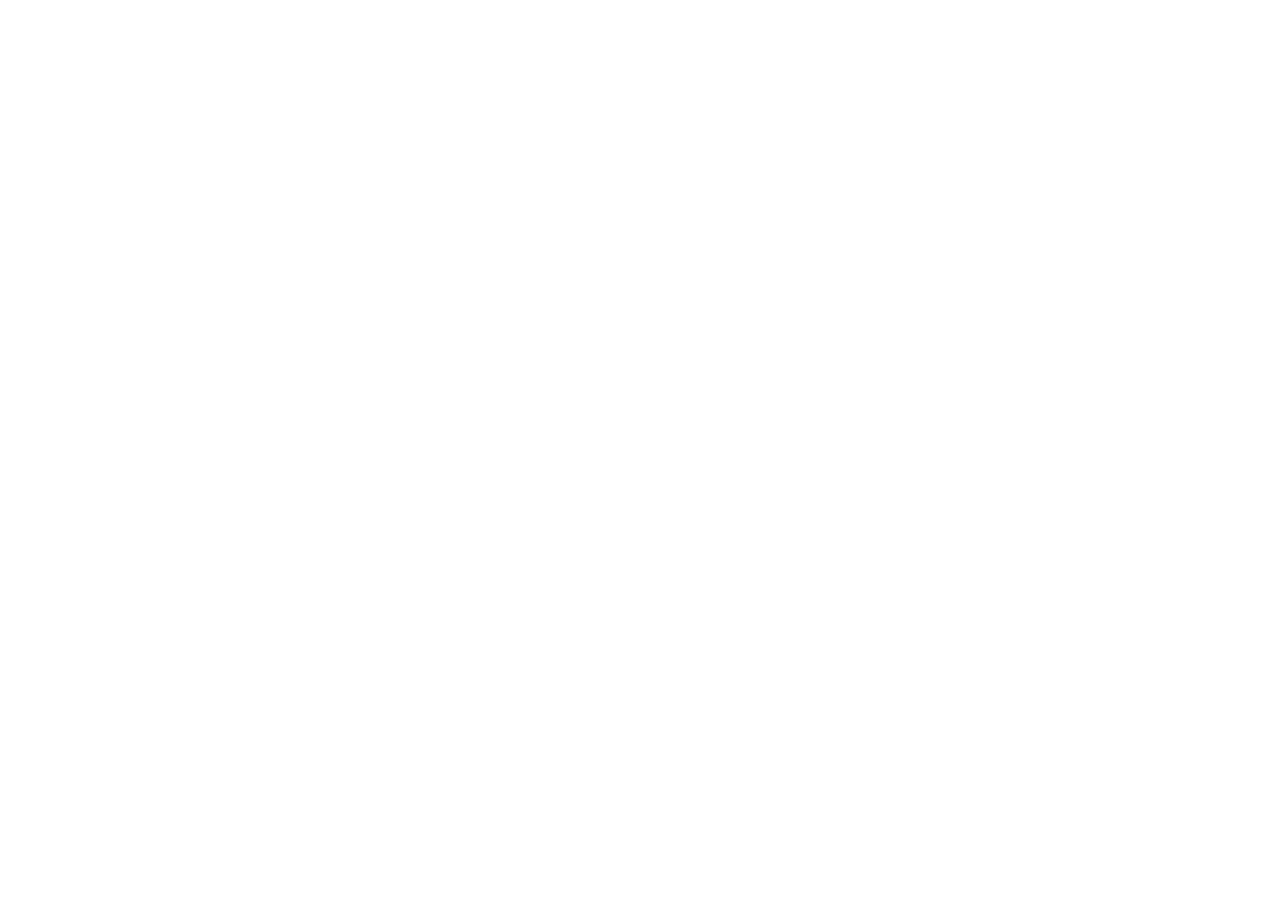
==== index.html @ b4fee556 "Test and game interface merged and re-arranged" ====
<!DOCTYPE html>
<html>
<head>
  <meta charset="utf-8">
  <link rel="stylesheet" href="css/style.css" media="screen" title="no title" charset="UTF-8">
  <link href='https://fonts.googleapis.com/css?family=Roboto' rel='stylesheet' type='text/css'>
  <title>TDD-invincibleTTT</title>
</head>
<body >
  <div id="game" class="container">
    <canvas id="canvas"></canvas>
  </div>
  <div id="jasmine" class="container">
    <iframe src="SpecRunner.html" name="targetframe" allowTransparency="true" scrolling="no" frameborder="0" ></iframe>
  </div>
  <script type="text/javascript" src="http://ajax.googleapis.com/ajax/libs/jquery/1.8.2/jquery.min.js"></script>
  <script src="js/src/board.js"></script>
  <script src="js/src/gui.js"></script>
  <script src="js/src/game.js"></script>
  <script src="js/src/main.js"></script>
</body>
</html>
---- css/style.css ----
html,
body {
  height: 99%;
}


.canvas_container {
  height: 30%;
}

.jasmine_html-reporter {
  height: 68%;
}

.jasmine-results {
  height: 80%;
  overflow-y: scroll;
  -webkit-column-count: 3; /* Chrome, Safari, Opera */
  -moz-column-count: 3; /* Firefox */
  column-count: 3;
}
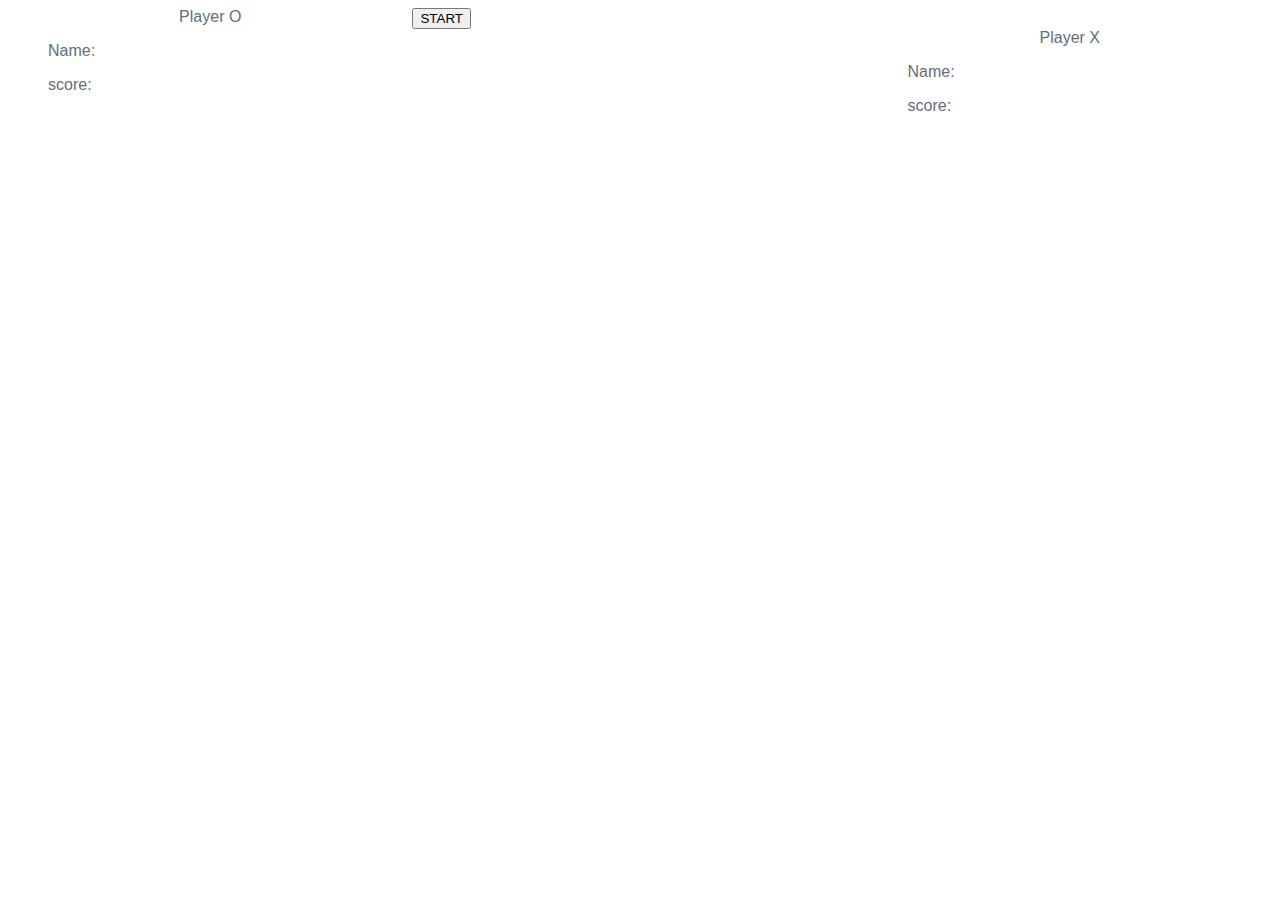
==== commit c09a827a: "Merge pull request #2 from DevRob/master" ====
--- a/index.html
+++ b/index.html
@@ -2,21 +2,52 @@
 <html>
 <head>
   <meta charset="utf-8">
-  <link rel="stylesheet" href="css/style.css" media="screen" title="no title" charset="UTF-8">
-  <link href='https://fonts.googleapis.com/css?family=Roboto' rel='stylesheet' type='text/css'>
-  <title>TDD-invincibleTTT</title>
+  <title>Jasmine Spec Runner v2.4.1</title>
+
+  <link rel="shortcut icon" type="image/png" href="jasmine-2.4.1/jasmine_favicon.png">
+  <link rel="stylesheet" href="jasmine-2.4.1/jasmine.css">
+  <link rel="stylesheet" href="css/style.css">
+
+  <script src="jasmine-2.4.1/jasmine.js"></script>
+  <script src="jasmine-2.4.1/jasmine-html.js"></script>
+  <script src="jasmine-2.4.1/boot.js"></script>
+  <script src="js/jquery.min.js"></script>
+
 </head>
-<body >
-  <div id="game" class="container">
-    <canvas id="canvas"></canvas>
+
+<body>
+  <div class="container">
+    <div class="score screen left">
+      <center>Player O</center>
+      <ul>
+        Name:
+      </ul>
+      <ul>score:</ul>
+    </div>
+    <div class="canvas screen">
+      <button type="button" name="button">START</button><br>
+      <canvas id="canvas"></canvas>
+    </div>
+    <div class="score screen right">
+      <center>Player X</center>
+      <ul>
+        Name:
+      </ul>
+      <ul>score:</ul>
+    </div>
   </div>
-  <div id="jasmine" class="container">
-    <iframe src="SpecRunner.html" name="targetframe" allowTransparency="true" scrolling="no" frameborder="0" ></iframe>
-  </div>
-  <script type="text/javascript" src="http://ajax.googleapis.com/ajax/libs/jquery/1.8.2/jquery.min.js"></script>
-  <script src="js/src/board.js"></script>
-  <script src="js/src/gui.js"></script>
-  <script src="js/src/game.js"></script>
-  <script src="js/src/main.js"></script>
 </body>
+<!-- include source files here... -->
+<script src="js/src/board.js"></script>
+<script src="js/src/gui.js"></script>
+<script src="js/src/game.js"></script>
+<script src="js/src/main.js"></script>
+<script src="js/src/ai.js"></script>
+
+<!-- include spec files here... -->
+<script src="js/spec/boardSpec.js"></script>
+<script src="js/spec/guiSpec.js"></script>
+<script src="js/spec/gameSpec.js"></script>
+<script src="js/spec/mainSpec.js"></script>
+<script src="js/spec/aiSpec.js"></script>
 </html>
--- a/css/style.css
+++ b/css/style.css
@@ -1,15 +1,40 @@
 html,
 body {
-  height: 99%;
+  height: 98%;
+  color: #626e7a;
+  font-family: sans-serif;
 }
 
+.container {
+  height: 40%;
+}
 
-.canvas_container {
-  height: 30%;
+.canvas {
+  padding: 0;
+  margin: auto;
+  display: block;
+}
+
+.screen {
+  display: inline;
+  width: 32%;
+  height: 90%;
+}
+
+.left {
+  float: left;
+}
+
+.right {
+  float: right;
 }
 
 .jasmine_html-reporter {
-  height: 68%;
+  height: 60%;
+}
+
+.jasmine-failures {
+  width: 800px;
 }
 
 .jasmine-results {
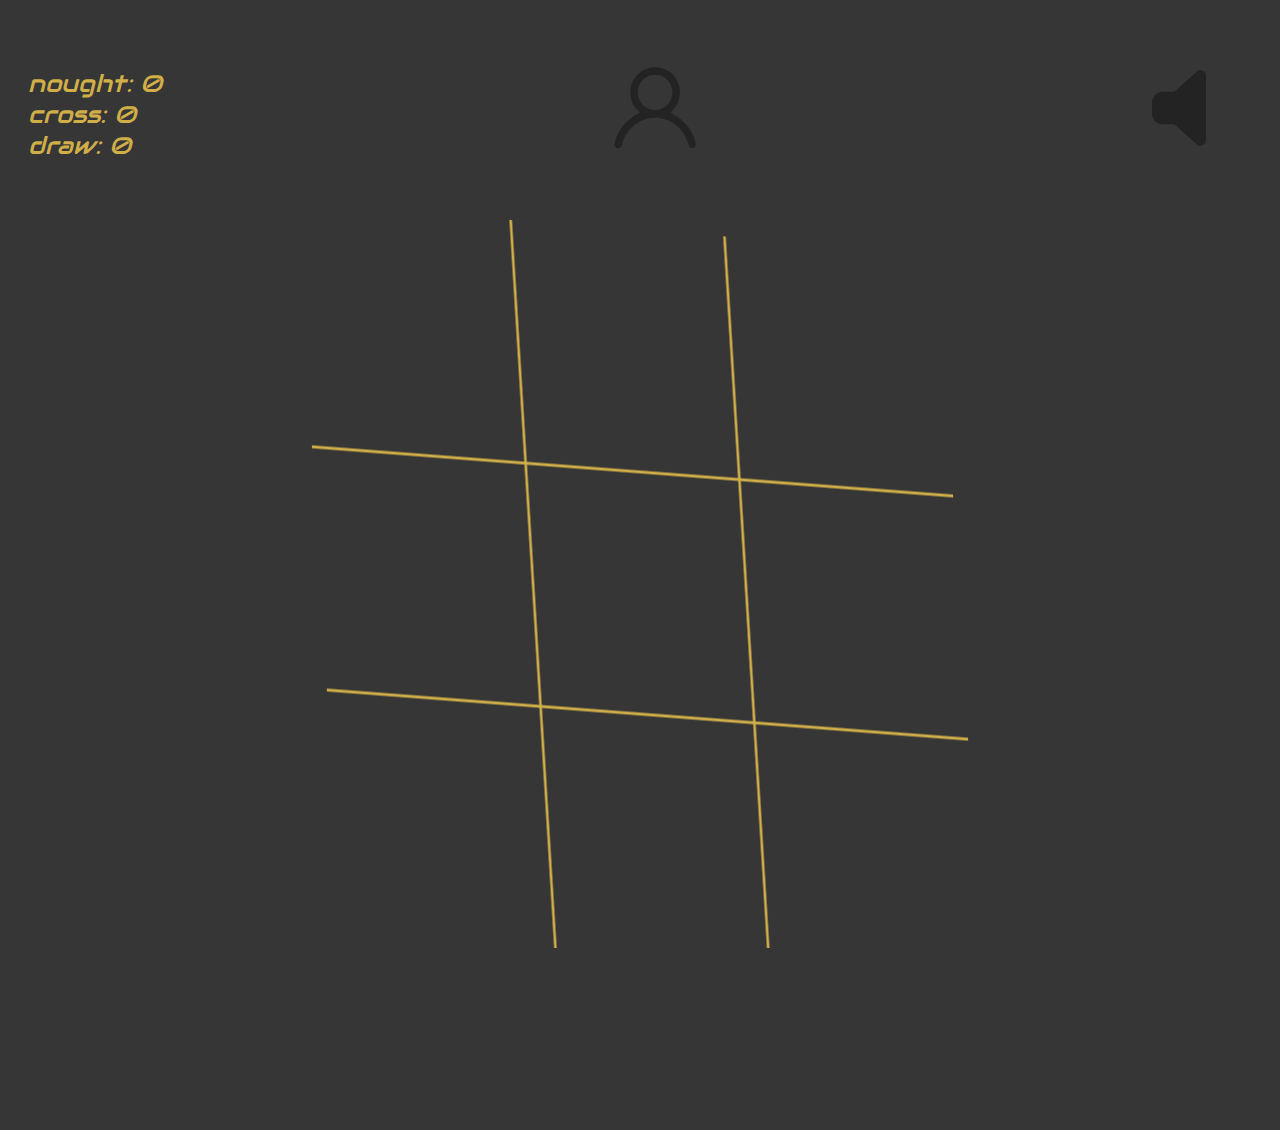
==== commit cd8e966b: "Project refresh" ====
--- a/index.html
+++ b/index.html
@@ -1,43 +1,210 @@
 <!DOCTYPE html>
 <html>
+
 <head>
   <meta charset="utf-8">
-  <title>Jasmine Spec Runner v2.4.1</title>
-
+  <title>Tic Tac Toe</title>
+  <link rel="preconnect" href="https://fonts.googleapis.com">
+  <link rel="preconnect" href="https://fonts.gstatic.com" crossorigin>
+  <link href="https://fonts.googleapis.com/css2?family=Audiowide&display=swap" rel="stylesheet">
   <link rel="shortcut icon" type="image/png" href="jasmine-2.4.1/jasmine_favicon.png">
+  <link rel="stylesheet" href="css/bootstrap.min.css">
   <link rel="stylesheet" href="jasmine-2.4.1/jasmine.css">
   <link rel="stylesheet" href="css/style.css">
-
   <script src="jasmine-2.4.1/jasmine.js"></script>
   <script src="jasmine-2.4.1/jasmine-html.js"></script>
   <script src="jasmine-2.4.1/boot.js"></script>
   <script src="js/jquery.min.js"></script>
-
+  <!-- <script data-main="scripts/main" src="js/require/require.js"></script> -->
 </head>
 
 <body>
+  <div class="Page-icons">
+    <svg version="1.0" xmlns="http://www.w3.org/2000/svg" preserveAspectRatio="xMidYMid meet">
+      <!--! Font Awesome Pro 6.4.0 by @fontawesome - https://fontawesome.com License - https://fontawesome.com/license (Commercial License) Copyright 2023 Fonticons, Inc. -->
+      <symbol id="icon-user" viewBox="0 0 200 200">
+        <g>
+          <rect width="200" height="200" style="fill:#363636" />
+        </g>
+        <g transform="translate(0,200) scale(0.1,-0.1)" fill="#232323" stroke="none">
+          <path d="M673 1659 c-69 -22 -146 -75 -194 -134 -131 -163 -119 -410 27 -560
+        25 -26 44 -48 42 -49 -109 -51 -152 -80 -229 -156 -74 -73 -93 -100 -132 -180
+        -82 -173 -83 -250 -2 -250 41 0 57 20 75 95 31 132 165 293 293 354 322 153
+        681 -7 791 -351 15 -48 34 -89 42 -92 49 -19 94 9 94 58 0 36 -35 139 -71 206
+        -61 114 -167 220 -284 281 -33 18 -62 33 -64 35 -2 2 17 26 42 54 148 165 153
+        402 12 567 -104 122 -285 172 -442 122z m255 -135 c171 -85 217 -315 91 -458
+        -168 -190 -476 -91 -506 163 -12 100 39 214 121 270 58 40 91 49 172 50 56 1
+        80 -4 122 -25z" />
+          <path d="M1165 1660 c-21 -23 -23 -66 -4 -85 8 -8 42 -18 77 -24 168 -27 275
+        -161 258 -324 -9 -87 -47 -161 -116 -229 -33 -32 -60 -66 -60 -77 0 -31 32
+        -59 92 -79 73 -26 157 -82 209 -140 53 -60 115 -188 133 -275 17 -82 28 -97
+        72 -97 53 0 68 32 54 112 -17 94 -64 207 -120 285 -54 78 -107 127 -192 180
+        l-58 36 20 28 c11 15 35 58 53 96 31 65 32 74 32 188 0 115 -1 123 -32 186
+        -56 113 -152 193 -268 223 -81 22 -128 21 -150 -4z" fill="currentColor" />
+        </g>
+      </symbol>
+      <symbol id="icon-jasmin" version="1.0" xmlns="http://www.w3.org/2000/svg" viewBox="0 0 300 300"
+        preserveAspectRatio="xMidYMid meet">
+        <g>
+          <rect width="300" height="300" style="fill:#363636" />
+        </g>
+        <g transform="translate(25,250) scale(0.100000,-0.100000)" fill="#232323" stroke="none">
+          <path d="M1135 1964 c-156 -25 -280 -89 -391 -199 -132 -131 -197 -288 -197
+          -475 0 -113 20 -198 68 -295 88 -179 252 -312 445 -361 86 -22 245 -22 330 1
+          233 61 405 226 486 465 15 44 19 84 19 195 -1 125 -4 148 -27 213 -38 105 -83
+          176 -163 257 -125 125 -277 192 -449 200 -50 2 -104 1 -121 -1z m230 -149
+          c266 -70 441 -342 395 -614 -41 -247 -253 -434 -505 -448 -357 -20 -636 301
+          -564 649 39 190 202 361 390 412 72 19 211 20 284 1z" />
+          <path d="M1150 1577 c0 -98 4 -147 12 -155 7 -7 36 -12 65 -12 41 0 54 4 63
+          19 5 11 10 81 10 155 l0 136 -75 0 -75 0 0 -143z" />
+          <path d="M962 1651 c-10 -6 1 -29 49 -94 54 -75 64 -84 80 -74 17 11 17 13 -5
+          42 -12 16 -40 54 -60 83 -40 55 -43 57 -64 43z" />
+          <path d="M1402 1575 c-56 -77 -60 -85 -43 -94 15 -9 27 2 79 73 45 62 58 86
+          49 95 -6 6 -14 11 -17 11 -4 0 -34 -38 -68 -85z" />
+          <path d="M821 1438 c-12 -34 -21 -67 -21 -73 0 -6 60 -31 134 -54 153 -49 166
+          -48 186 22 19 68 10 76 -137 125 -71 23 -132 42 -135 42 -3 0 -16 -28 -27 -62z" />
+          <path d="M1461 1457 c-68 -23 -129 -49 -134 -58 -14 -23 10 -107 35 -120 14
+          -8 50 0 151 31 73 23 133 43 135 45 8 8 -40 145 -51 144 -7 0 -68 -20 -136
+          -42z" />
+          <path d="M898 1216 c-90 -27 -115 -44 -88 -61 10 -6 179 42 194 55 4 5 4 14 0
+          22 -8 12 -26 9 -106 -16z" />
+          <path d="M1090 1233 c-8 -2 -52 -56 -98 -119 l-82 -114 62 -45 c34 -25 64 -42
+          68 -38 43 47 160 221 160 239 0 15 -14 33 -42 53 -23 17 -44 30 -47 30 -4 -1
+          -13 -3 -21 -6z" />
+          <path d="M1291 1209 c-30 -21 -41 -36 -41 -55 0 -34 157 -247 174 -237 45 28
+          106 78 105 87 -1 21 -154 219 -176 227 -16 6 -32 1 -62 -22z" />
+          <path d="M1440 1222 c0 -15 20 -25 98 -49 86 -26 98 -28 103 -14 9 22 5 25
+          -92 55 -103 31 -109 31 -109 8z" />
+          <path d="M1200 965 c0 -98 1 -105 20 -105 19 0 20 7 20 105 0 98 -1 105 -20
+          105 -19 0 -20 -7 -20 -105z" />
+        </g>
+        <g transform="translate(20,250) scale(0.100000,-0.100000)" fill="#232323" stroke="none">
+          <path d="M340 405 c0 -18 5 -25 20 -25 19 0 20 -7 20 -104 0 -83 -3 -108 -16
+          -121 -21 -20 -45 -16 -59 10 -7 15 -18 19 -43 17 -29 -3 -32 -6 -26 -25 10
+          -34 34 -56 69 -66 47 -13 82 -3 110 31 23 28 25 37 25 144 0 107 1 114 20 114
+          15 0 20 7 20 25 0 24 -2 25 -70 25 -68 0 -70 -1 -70 -25z" />
+          <path d="M1530 400 c0 -27 3 -30 30 -30 27 0 30 3 30 30 0 27 -3 30 -30 30
+          -27 0 -30 -3 -30 -30z" />
+          <path d="M570 343 c-28 -10 -69 -56 -80 -89 -22 -67 20 -144 88 -164 34 -9 83
+          0 108 21 11 9 14 8 14 -5 0 -12 10 -16 45 -16 41 0 45 2 45 24 0 15 -7 26 -20
+          29 -18 5 -20 14 -20 76 0 64 2 71 20 71 15 0 20 7 20 25 0 23 -4 25 -45 25
+          -34 0 -45 -4 -45 -16 0 -13 -5 -12 -26 5 -25 20 -71 26 -104 14z m101 -72 c17
+          -18 29 -40 29 -56 0 -36 -41 -75 -80 -75 -39 0 -80 39 -80 75 0 32 50 85 80
+          85 12 0 35 -13 51 -29z" />
+          <path d="M836 329 c-19 -15 -26 -30 -26 -53 0 -40 22 -62 81 -79 50 -15 65
+          -48 30 -67 -17 -8 -24 -7 -41 10 -11 11 -31 20 -45 20 -22 0 -25 -4 -25 -35 0
+          -28 4 -35 20 -35 11 0 20 5 20 11 0 8 4 8 13 2 53 -42 147 -1 147 64 0 33 -24
+          54 -80 72 -41 13 -56 23 -58 39 -4 28 33 40 57 18 10 -9 27 -16 39 -16 18 0
+          22 6 22 31 0 28 -3 31 -25 27 -14 -3 -28 -1 -31 3 -10 17 -71 9 -98 -12z" />
+          <path d="M1136 329 c-21 -17 -26 -18 -26 -5 0 12 -10 16 -40 16 -36 0 -40 -2
+          -40 -25 0 -16 6 -25 15 -25 12 0 15 -15 15 -75 0 -60 -3 -75 -15 -75 -9 0 -15
+          -9 -15 -25 0 -24 3 -25 60 -25 57 0 60 1 60 25 0 16 -6 25 -15 25 -12 0 -15
+          14 -15 65 0 58 3 66 25 81 23 15 27 15 50 0 22 -15 25 -23 25 -81 0 -51 -3
+          -65 -15 -65 -9 0 -15 -9 -15 -25 0 -24 3 -25 60 -25 57 0 60 1 60 25 0 16 -6
+          25 -15 25 -12 0 -15 14 -15 64 0 66 6 78 47 90 38 12 63 -24 63 -90 0 -47 -3
+          -57 -20 -61 -13 -3 -20 -14 -20 -29 0 -23 3 -24 65 -24 63 0 65 1 65 25 0 18
+          -5 25 -20 25 -18 0 -20 7 -20 74 0 90 -4 103 -41 121 -40 21 -74 18 -105 -8
+          l-27 -23 -23 23 c-29 29 -73 30 -108 2z" />
+          <path d="M1758 334 c-16 -8 -28 -10 -28 -4 0 5 -20 10 -45 10 -41 0 -45 -2
+          -45 -25 0 -16 6 -25 15 -25 12 0 15 -15 15 -75 0 -60 -3 -75 -15 -75 -9 0 -15
+          -9 -15 -25 0 -24 3 -25 60 -25 57 0 60 1 60 25 0 16 -6 25 -15 25 -11 0 -15
+          13 -15 54 0 30 3 62 6 71 10 25 50 37 78 24 28 -13 36 -35 36 -97 0 -36 -4
+          -45 -20 -49 -13 -3 -20 -14 -20 -29 0 -23 3 -24 65 -24 63 0 65 1 65 25 0 18
+          -5 25 -20 25 -18 0 -20 7 -20 78 -1 80 -8 100 -47 120 -29 16 -62 14 -95 -4z" />
+          <path d="M2025 340 c-35 -14 -66 -57 -72 -98 -7 -54 1 -83 33 -115 54 -55 135
+          -53 189 3 l29 30 -35 0 c-19 0 -43 -7 -53 -15 -11 -8 -28 -15 -37 -15 -19 0
+          -79 46 -79 61 0 5 47 9 105 9 l105 0 0 28 c0 37 -33 88 -69 107 -32 16 -84 19
+          -116 5z m113 -67 l27 -28 -42 -3 c-24 -2 -61 -2 -84 0 l-41 3 22 28 c16 20 30
+          27 56 27 25 0 43 -8 62 -27z" />
+          <path d="M1500 315 c0 -16 6 -25 15 -25 12 0 15 -15 15 -75 0 -60 -3 -75 -15
+          -75 -9 0 -15 -9 -15 -25 0 -24 3 -25 60 -25 57 0 60 1 60 25 0 16 -6 25 -15
+          25 -12 0 -15 18 -15 100 l0 100 -45 0 c-41 0 -45 -2 -45 -25z" />
+        </g>
+      </symbol>
+      <symbol id="icon-close" xmlns="http://www.w3.org/2000/svg" viewBox="0 0 384 512">
+        <path
+          d="M342.6 150.6c12.5-12.5 12.5-32.8 0-45.3s-32.8-12.5-45.3 0L192 210.7 86.6 105.4c-12.5-12.5-32.8-12.5-45.3 0s-12.5 32.8 0 45.3L146.7 256 41.4 361.4c-12.5 12.5-12.5 32.8 0 45.3s32.8 12.5 45.3 0L192 301.3 297.4 406.6c12.5 12.5 32.8 12.5 45.3 0s12.5-32.8 0-45.3L237.3 256 342.6 150.6z" />
+      </symbol>
+      <symbol id="icon-mute" viewBox="0 0 712 512">
+        <g fill="#232323">
+          <path d="M301.1 34.8C312.6 40 320 51.4 320 64V448c0 12.6-7.4 24-18.9 29.2s-25 3.1-34.4-5.3L131.8 352H64c-35.3 0-64-28.7-64-64V224c0-35.3 28.7-64 64-64h67.8L266.7 40.1c9.4-8.4 22.9-10.4 34.4-5.3z"/>
+        </g>
+        <g fill="currentColor">
+          <path d="M425 167l55 55 55-55c9.4-9.4 24.6-9.4 33.9 0s9.4 24.6 0 33.9l-55 55 55 55c9.4 9.4 9.4 24.6 0 33.9s-24.6 9.4-33.9 0l-55-55-55 55c-9.4 9.4-24.6 9.4-33.9 0s-9.4-24.6 0-33.9l55-55-55-55c-9.4-9.4-9.4-24.6 0-33.9s24.6-9.4 33.9 0z"/>
+        </g>
+      </symbol>
+    </svg>
+  </div>
   <div class="container">
-    <div class="score screen left">
-      <center>Player O</center>
-      <ul>
-        Name:
-      </ul>
-      <ul>score:</ul>
-    </div>
-    <div class="canvas screen">
-      <button type="button" name="button">START</button><br>
-      <canvas id="canvas"></canvas>
-    </div>
-    <div class="score screen right">
-      <center>Player X</center>
-      <ul>
-        Name:
-      </ul>
-      <ul>score:</ul>
+    <div class="flex-column flex-spaced vh-100">
+
+      <div class="col-md-12">
+        <div id="scoreScreen">
+          <div>nought: <span class="scoreO">0</span></div>
+          <div>cross: <span class="scoreX">0</span></div>
+          <div>draw: <span class="tie">0</span></div>
+        </div>
+        <div class="players">
+          <label class="players-label" for="players">
+            <input type="checkbox" id="players" data-player-type>
+            <div class="player-icon">
+              <svg>
+                <use xlink:href="#icon-user"></use>
+              </svg>
+            </div>
+          </label>
+        </div>
+        <div class="mute">
+          <div class="mute-icon">
+            <svg>
+              <use xlink:href="#icon-mute"></use>
+            </svg>
+          </div>
+        </div>
+      </div>
+
+      <div class="col-md-12">
+        <canvas id="canvas"></canvas>
+      </div>
+
+      <div class="col-md-12">
+        <div class="jasmin-icon">
+          <svg>
+            <use xlink:href="#icon-jasmin"></use>
+          </svg>
+        </div>
+        <template id="jasmin-close">
+          <div class="jasmin-close-icon">
+            <svg>
+              <use xlink:href="#icon-close"></use>
+            </svg>
+          </div>
+        </template>
+      </div>
+
     </div>
   </div>
+  <audio-container>
+    <audio id="button1" preload="true">
+      <source src="sounds/button1.ogg" type="audio/ogg">
+    </audio>
+    <audio id="button2" preload="true">
+      <source src="sounds/button2.ogg" type="audio/ogg">
+    </audio>
+    <audio id="on" preload="true">
+      <source src="sounds/on.ogg" type="audio/ogg">
+    </audio>
+    <audio id="off" preload="true">
+      <source src="sounds/off.ogg" type="audio/ogg">
+    </audio>
+    <audio id="complete" preload="true">
+      <source src="sounds/complete.ogg" type="audio/ogg">
+    </audio>
+  </audio-container>
+
 </body>
 <!-- include source files here... -->
+<script type="module" src="js/src/sound.js"></script>
 <script src="js/src/board.js"></script>
 <script src="js/src/gui.js"></script>
 <script src="js/src/game.js"></script>
@@ -47,7 +214,10 @@
 <!-- include spec files here... -->
 <script src="js/spec/boardSpec.js"></script>
 <script src="js/spec/guiSpec.js"></script>
-<script src="js/spec/gameSpec.js"></script>
-<script src="js/spec/mainSpec.js"></script>
-<script src="js/spec/aiSpec.js"></script>
-</html>
+<!-- <script src="js/spec/gameSpec.js"></script> -->
+<!-- <script src="js/spec/mainSpec.js"></script> -->
+<!-- <script src="js/spec/aiSpec.js"></script> -->
+
+<script type="module" src="js/src/app.js"></script>
+
+</html>--- a/css/style.css
+++ b/css/style.css
@@ -1,46 +1,45 @@
+
+@import 'mediaQueries.css';
+@import 'ui.css';
+@import 'game.css';
+@import 'jasmin.css';
+
 html,
 body {
-  height: 98%;
-  color: #626e7a;
+  font-size: 35px;
   font-family: sans-serif;
+  background-color: #363636;
+  font-family: 'Audiowide', cursive;
+  overflow: hidden;
 }
 
-.container {
-  height: 40%;
+body[data-modal-visible='true'] {
+  overflow: auto;
+  overflow-y: scroll;
 }
 
-.canvas {
-  padding: 0;
-  margin: auto;
-  display: block;
+.Page-icons {
+  display: none;
 }
 
-.screen {
-  display: inline;
-  width: 32%;
-  height: 90%;
+.col-md-12:first-of-type {
+  display: flex;
+  justify-content: space-between;
 }
 
-.left {
-  float: left;
+.container  {
+ padding-top: 40px;
 }
 
-.right {
-  float: right;
+.vh-100 {
+  height: 100vh;
 }
 
-.jasmine_html-reporter {
-  height: 60%;
+.flex-column {
+  display: flex;
+  flex-direction: column;
 }
 
-.jasmine-failures {
-  width: 800px;
-}
-
-.jasmine-results {
-  height: 80%;
-  overflow-y: scroll;
-  -webkit-column-count: 3; /* Chrome, Safari, Opera */
-  -moz-column-count: 3; /* Firefox */
-  column-count: 3;
-}
+.flex-spaced {
+  justify-content: space-between;
+}